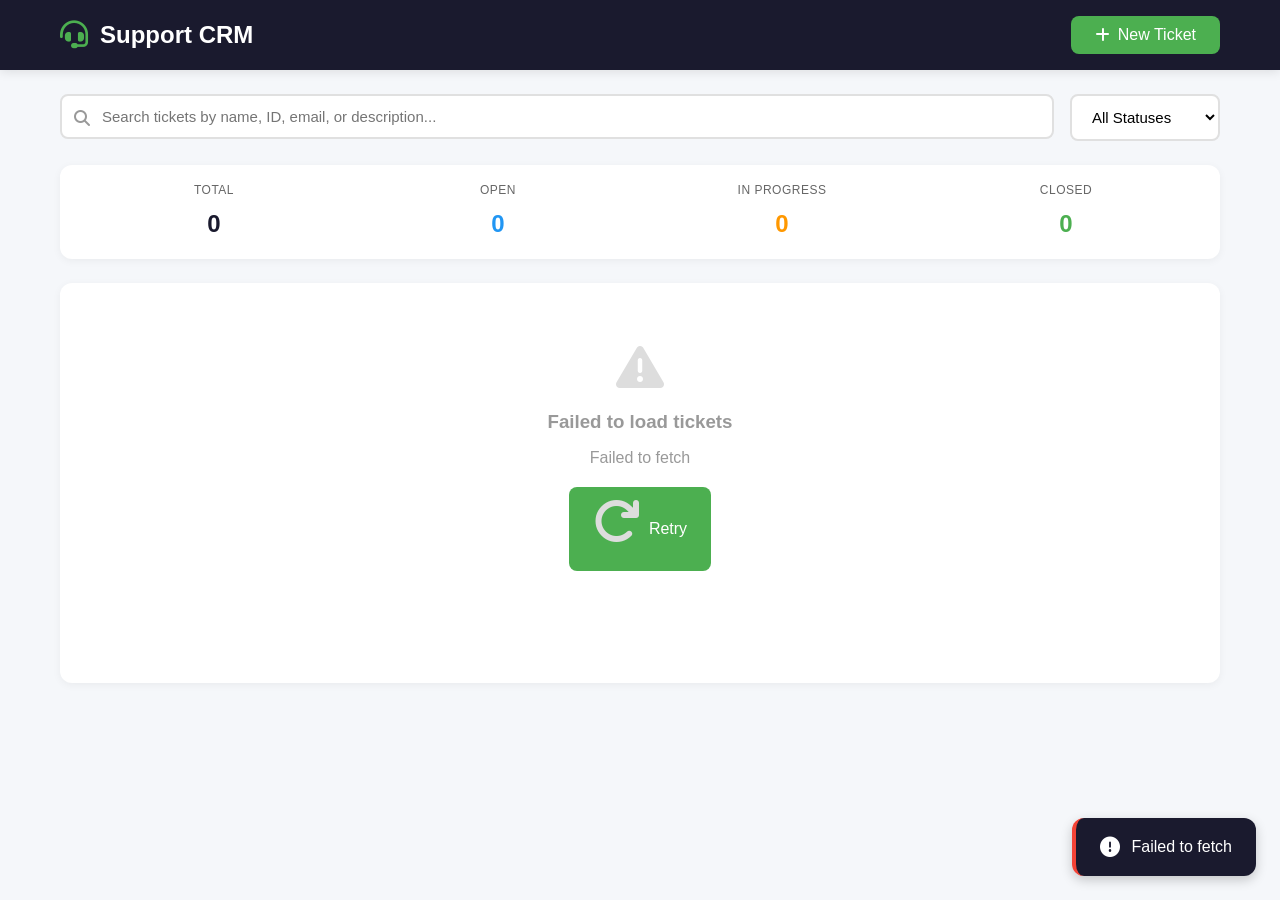
==== frontend/index.html @ c5a0ed96 "initial commit" ====
<!DOCTYPE html>
<html lang="en">
<head>
    <meta charset="UTF-8">
    <meta name="viewport" content="width=device-width, initial-scale=1.0">
    <title>Support CRM - Ticket Management</title>
    <link href="https://cdnjs.cloudflare.com/ajax/libs/font-awesome/6.4.0/css/all.min.css" rel="stylesheet">
    <link href="css/style.css" rel="stylesheet">
</head>
<body>
    <div class="app">
        <!-- Header -->
        <header class="header">
            <div class="container">
                <div class="header-content">
                    <div class="logo">
                        <i class="fas fa-headset"></i>
                        <h1>Support CRM</h1>
                    </div>
                    <button id="newTicketBtn" class="btn-primary">
                        <i class="fas fa-plus"></i> New Ticket
                    </button>
                </div>
            </div>
        </header>

        <!-- Main Content -->
        <main class="main-content">
            <div class="container">
                <!-- Search and Filter Bar -->
                <div class="search-filter-bar">
                    <div class="search-wrapper">
                        <i class="fas fa-search"></i>
                        <input 
                            type="text" 
                            id="searchInput" 
                            placeholder="Search tickets by name, ID, email, or description..."
                            class="search-input"
                        >
                        <button id="clearSearch" class="clear-search" style="display:none">
                            <i class="fas fa-times"></i>
                        </button>
                    </div>
                    <div class="filter-wrapper">
                        <select id="statusFilter" class="filter-select">
                            <option value="">All Statuses</option>
                            <option value="Open">Open</option>
                            <option value="In Progress">In Progress</option>
                            <option value="Closed">Closed</option>
                        </select>
                    </div>
                </div>

                <!-- Stats -->
                <div class="stats-bar" id="statsBar">
                    <div class="stat-item">
                        <span class="stat-label">Total</span>
                        <span class="stat-value" id="totalCount">0</span>
                    </div>
                    <div class="stat-item">
                        <span class="stat-label">Open</span>
                        <span class="stat-value status-open" id="openCount">0</span>
                    </div>
                    <div class="stat-item">
                        <span class="stat-label">In Progress</span>
                        <span class="stat-value status-in-progress" id="inProgressCount">0</span>
                    </div>
                    <div class="stat-item">
                        <span class="stat-label">Closed</span>
                        <span class="stat-value status-closed" id="closedCount">0</span>
                    </div>
                </div>

                <!-- Tickets List -->
                <div id="ticketsContainer" class="tickets-container">
                    <div id="loadingState" class="loading-state">
                        <i class="fas fa-spinner fa-spin"></i>
                        <p>Loading tickets...</p>
                    </div>
                </div>
            </div>
        </main>

        <!-- New Ticket Modal -->
        <div id="newTicketModal" class="modal">
            <div class="modal-content">
                <div class="modal-header">
                    <h2>Create New Ticket</h2>
                    <button class="modal-close" onclick="closeModal('newTicketModal')">
                        <i class="fas fa-times"></i>
                    </button>
                </div>
                <form id="ticketForm" class="ticket-form">
                    <div class="form-group">
                        <label for="customerName">Full Name *</label>
                        <input type="text" id="customerName" required placeholder="John Doe">
                    </div>
                    <div class="form-group">
                        <label for="customerEmail">Email Address *</label>
                        <input type="email" id="customerEmail" required placeholder="john@example.com">
                    </div>
                    <div class="form-group">
                        <label for="subject">Issue Title *</label>
                        <input type="text" id="subject" required placeholder="Brief title of the issue">
                    </div>
                    <div class="form-group">
                        <label for="description">Description *</label>
                        <textarea id="description" required rows="4" placeholder="Detailed description of the issue..."></textarea>
                    </div>
                    <div class="form-actions">
                        <button type="button" class="btn-secondary" onclick="closeModal('newTicketModal')">Cancel</button>
                        <button type="submit" class="btn-primary">Create Ticket</button>
                    </div>
                </form>
            </div>
        </div>

        <!-- Detail Modal -->
        <div id="detailModal" class="modal">
            <div class="modal-content modal-large">
                <div class="modal-header">
                    <h2 id="detailTitle">Ticket Details</h2>
                    <button class="modal-close" onclick="closeModal('detailModal')">
                        <i class="fas fa-times"></i>
                    </button>
                </div>
                <div id="detailContent" class="detail-content">
                    <!-- Dynamically populated -->
                </div>
            </div>
        </div>
    </div>

    <script src="js/app.js"></script>
</body>
</html>
---- frontend/css/style.css ----
/* Reset and Base */
* {
    margin: 0;
    padding: 0;
    box-sizing: border-box;
}

body {
    font-family: -apple-system, BlinkMacSystemFont, 'Segoe UI', Roboto, Oxygen, Ubuntu, sans-serif;
    background: #f5f7fa;
    color: #1a1a2e;
    line-height: 1.6;
}

.container {
    max-width: 1200px;
    margin: 0 auto;
    padding: 0 20px;
}

/* Header */
.header {
    background: #1a1a2e;
    color: white;
    padding: 16px 0;
    position: sticky;
    top: 0;
    z-index: 100;
    box-shadow: 0 2px 10px rgba(0,0,0,0.1);
}

.header-content {
    display: flex;
    justify-content: space-between;
    align-items: center;
}

.logo {
    display: flex;
    align-items: center;
    gap: 12px;
}

.logo i {
    font-size: 28px;
    color: #4CAF50;
}

.logo h1 {
    font-size: 24px;
    font-weight: 600;
}

/* Buttons */
.btn-primary {
    background: #4CAF50;
    color: white;
    border: none;
    padding: 10px 24px;
    border-radius: 8px;
    font-size: 16px;
    font-weight: 500;
    cursor: pointer;
    display: inline-flex;
    align-items: center;
    gap: 8px;
    transition: all 0.3s ease;
}

.btn-primary:hover {
    background: #45a049;
    transform: translateY(-2px);
    box-shadow: 0 4px 12px rgba(76, 175, 80, 0.3);
}

.btn-secondary {
    background: #e0e0e0;
    color: #1a1a2e;
    border: none;
    padding: 10px 24px;
    border-radius: 8px;
    font-size: 16px;
    font-weight: 500;
    cursor: pointer;
    transition: all 0.3s ease;
}

.btn-secondary:hover {
    background: #d0d0d0;
}

.btn-status {
    padding: 6px 16px;
    border: none;
    border-radius: 20px;
    font-size: 13px;
    font-weight: 500;
    cursor: pointer;
    transition: all 0.3s ease;
}

/* Search and Filter */
.search-filter-bar {
    display: flex;
    gap: 16px;
    margin: 24px 0;
    flex-wrap: wrap;
}

.search-wrapper {
    flex: 1;
    position: relative;
    min-width: 200px;
}

.search-wrapper i {
    position: absolute;
    left: 14px;
    top: 50%;
    transform: translateY(-50%);
    color: #999;
}

.search-input {
    width: 100%;
    padding: 12px 40px 12px 40px;
    border: 2px solid #e0e0e0;
    border-radius: 8px;
    font-size: 15px;
    transition: all 0.3s ease;
}

.search-input:focus {
    outline: none;
    border-color: #4CAF50;
    box-shadow: 0 0 0 3px rgba(76, 175, 80, 0.1);
}

.clear-search {
    position: absolute;
    right: 14px;
    top: 50%;
    transform: translateY(-50%);
    background: none;
    border: none;
    color: #999;
    cursor: pointer;
    font-size: 16px;
}

.filter-wrapper {
    min-width: 150px;
}

.filter-select {
    width: 100%;
    padding: 12px 16px;
    border: 2px solid #e0e0e0;
    border-radius: 8px;
    font-size: 15px;
    background: white;
    cursor: pointer;
    transition: all 0.3s ease;
}

.filter-select:focus {
    outline: none;
    border-color: #4CAF50;
}

/* Stats Bar */
.stats-bar {
    display: grid;
    grid-template-columns: repeat(auto-fit, minmax(120px, 1fr));
    gap: 16px;
    margin-bottom: 24px;
    background: white;
    padding: 16px 20px;
    border-radius: 12px;
    box-shadow: 0 2px 8px rgba(0,0,0,0.05);
}

.stat-item {
    text-align: center;
}

.stat-label {
    display: block;
    font-size: 12px;
    color: #666;
    text-transform: uppercase;
    letter-spacing: 0.5px;
}

.stat-value {
    display: block;
    font-size: 24px;
    font-weight: 600;
    margin-top: 4px;
}

.status-open { color: #2196F3; }
.status-in-progress { color: #FF9800; }
.status-closed { color: #4CAF50; }

/* Tickets Container */
.tickets-container {
    background: white;
    border-radius: 12px;
    box-shadow: 0 2px 8px rgba(0,0,0,0.05);
    min-height: 400px;
}

.loading-state {
    text-align: center;
    padding: 60px 20px;
    color: #999;
}

.loading-state i {
    font-size: 32px;
    display: block;
    margin-bottom: 12px;
}

/* Ticket Card */
.ticket-card {
    display: grid;
    grid-template-columns: 1fr 2fr 1fr auto;
    gap: 16px;
    padding: 16px 20px;
    border-bottom: 1px solid #f0f0f0;
    align-items: center;
    transition: all 0.3s ease;
    cursor: pointer;
}

.ticket-card:hover {
    background: #f8f9fa;
}

.ticket-card:last-child {
    border-bottom: none;
}

.ticket-id {
    font-weight: 600;
    color: #4CAF50;
    font-size: 14px;
}

.ticket-info {
    display: flex;
    flex-direction: column;
    gap: 4px;
}

.ticket-name {
    font-weight: 500;
    font-size: 15px;
}

.ticket-subject {
    font-size: 14px;
    color: #666;
}

.ticket-status-badge {
    padding: 4px 12px;
    border-radius: 20px;
    font-size: 12px;
    font-weight: 500;
    display: inline-block;
}

.status-Open { background: #e3f2fd; color: #1976d2; }
.status-In Progress { background: #fff3e0; color: #f57c00; }
.status-Closed { background: #e8f5e9; color: #388e3c; }

.ticket-date {
    font-size: 13px;
    color: #999;
    text-align: right;
}

/* Modal */
.modal {
    display: none;
    position: fixed;
    z-index: 1000;
    left: 0;
    top: 0;
    width: 100%;
    height: 100%;
    background: rgba(0,0,0,0.5);
    animation: fadeIn 0.3s ease;
}

.modal.show {
    display: flex;
    align-items: center;
    justify-content: center;
}

@keyframes fadeIn {
    from { opacity: 0; }
    to { opacity: 1; }
}

@keyframes slideIn {
    from { transform: translateY(-30px); opacity: 0; }
    to { transform: translateY(0); opacity: 1; }
}

.modal-content {
    background: white;
    border-radius: 16px;
    max-width: 600px;
    width: 90%;
    max-height: 90vh;
    overflow-y: auto;
    animation: slideIn 0.3s ease;
}

.modal-large {
    max-width: 800px;
}

.modal-header {
    padding: 20px 24px;
    border-bottom: 1px solid #e0e0e0;
    display: flex;
    justify-content: space-between;
    align-items: center;
}

.modal-header h2 {
    font-size: 20px;
    font-weight: 600;
}

.modal-close {
    background: none;
    border: none;
    font-size: 24px;
    color: #999;
    cursor: pointer;
    padding: 4px 8px;
    border-radius: 4px;
    transition: all 0.3s ease;
}

.modal-close:hover {
    background: #f0f0f0;
    color: #1a1a2e;
}

/* Forms */
.ticket-form {
    padding: 24px;
}

.form-group {
    margin-bottom: 20px;
}

.form-group label {
    display: block;
    margin-bottom: 6px;
    font-weight: 500;
    font-size: 14px;
}

.form-group input,
.form-group textarea,
.form-group select {
    width: 100%;
    padding: 10px 14px;
    border: 2px solid #e0e0e0;
    border-radius: 8px;
    font-size: 15px;
    transition: all 0.3s ease;
}

.form-group input:focus,
.form-group textarea:focus,
.form-group select:focus {
    outline: none;
    border-color: #4CAF50;
    box-shadow: 0 0 0 3px rgba(76, 175, 80, 0.1);
}

.form-group textarea {
    resize: vertical;
    min-height: 100px;
}

.form-actions {
    display: flex;
    gap: 12px;
    justify-content: flex-end;
    margin-top: 24px;
}

/* Detail View */
.detail-content {
    padding: 24px;
}

.detail-section {
    margin-bottom: 24px;
}

.detail-section h3 {
    font-size: 16px;
    font-weight: 600;
    margin-bottom: 12px;
    color: #666;
}

.detail-row {
    display: flex;
    padding: 8px 0;
    border-bottom: 1px solid #f0f0f0;
}

.detail-label {
    font-weight: 500;
    width: 120px;
    flex-shrink: 0;
    color: #666;
}

.detail-value {
    flex: 1;
}

.detail-notes {
    background: #f8f9fa;
    border-radius: 8px;
    padding: 16px;
    margin-top: 8px;
}

.detail-note {
    padding: 12px;
    background: white;
    border-radius: 8px;
    margin-bottom: 8px;
    border-left: 3px solid #4CAF50;
}

.detail-note-time {
    font-size: 12px;
    color: #999;
    margin-top: 4px;
}

.detail-actions {
    margin-top: 24px;
    padding-top: 24px;
    border-top: 1px solid #e0e0e0;
    display: flex;
    gap: 12px;
    flex-wrap: wrap;
}

.detail-actions select {
    padding: 10px 14px;
    border: 2px solid #e0e0e0;
    border-radius: 8px;
    font-size: 14px;
    flex: 1;
    min-width: 150px;
}

.add-note-area {
    margin-top: 16px;
    display: flex;
    gap: 12px;
    flex-wrap: wrap;
}

.add-note-area textarea {
    flex: 1;
    min-width: 200px;
    padding: 10px 14px;
    border: 2px solid #e0e0e0;
    border-radius: 8px;
    resize: vertical;
    min-height: 80px;
}

/* Empty State */
.empty-state {
    text-align: center;
    padding: 60px 20px;
    color: #999;
}

.empty-state i {
    font-size: 48px;
    display: block;
    margin-bottom: 16px;
    color: #ddd;
}

/* Toast Notification */
.toast {
    position: fixed;
    bottom: 24px;
    right: 24px;
    background: #1a1a2e;
    color: white;
    padding: 16px 24px;
    border-radius: 12px;
    box-shadow: 0 4px 12px rgba(0,0,0,0.2);
    display: none;
    align-items: center;
    gap: 12px;
    z-index: 2000;
    animation: slideUp 0.3s ease;
}

@keyframes slideUp {
    from { transform: translateY(100px); opacity: 0; }
    to { transform: translateY(0); opacity: 1; }
}

.toast.success {
    border-left: 4px solid #4CAF50;
}

.toast.error {
    border-left: 4px solid #f44336;
}

.toast i {
    font-size: 20px;
}

/* Responsive */
@media (max-width: 768px) {
    .header-content {
        flex-direction: column;
        gap: 12px;
    }
    
    .ticket-card {
        grid-template-columns: 1fr;
        gap: 8px;
        padding: 16px;
    }
    
    .ticket-date {
        text-align: left;
        font-size: 12px;
    }
    
    .search-filter-bar {
        flex-direction: column;
    }
    
    .stats-bar {
        grid-template-columns: repeat(2, 1fr);
    }
    
    .modal-content {
        width: 95%;
        margin: 10px;
    }
    
    .detail-row {
        flex-direction: column;
        gap: 4px;
    }
    
    .detail-label {
        width: auto;
    }
}

@media (max-width: 480px) {
    .stats-bar {
        grid-template-columns: 1fr 1fr;
        gap: 8px;
        padding: 12px;
    }
    
    .stat-value {
        font-size: 20px;
    }
}
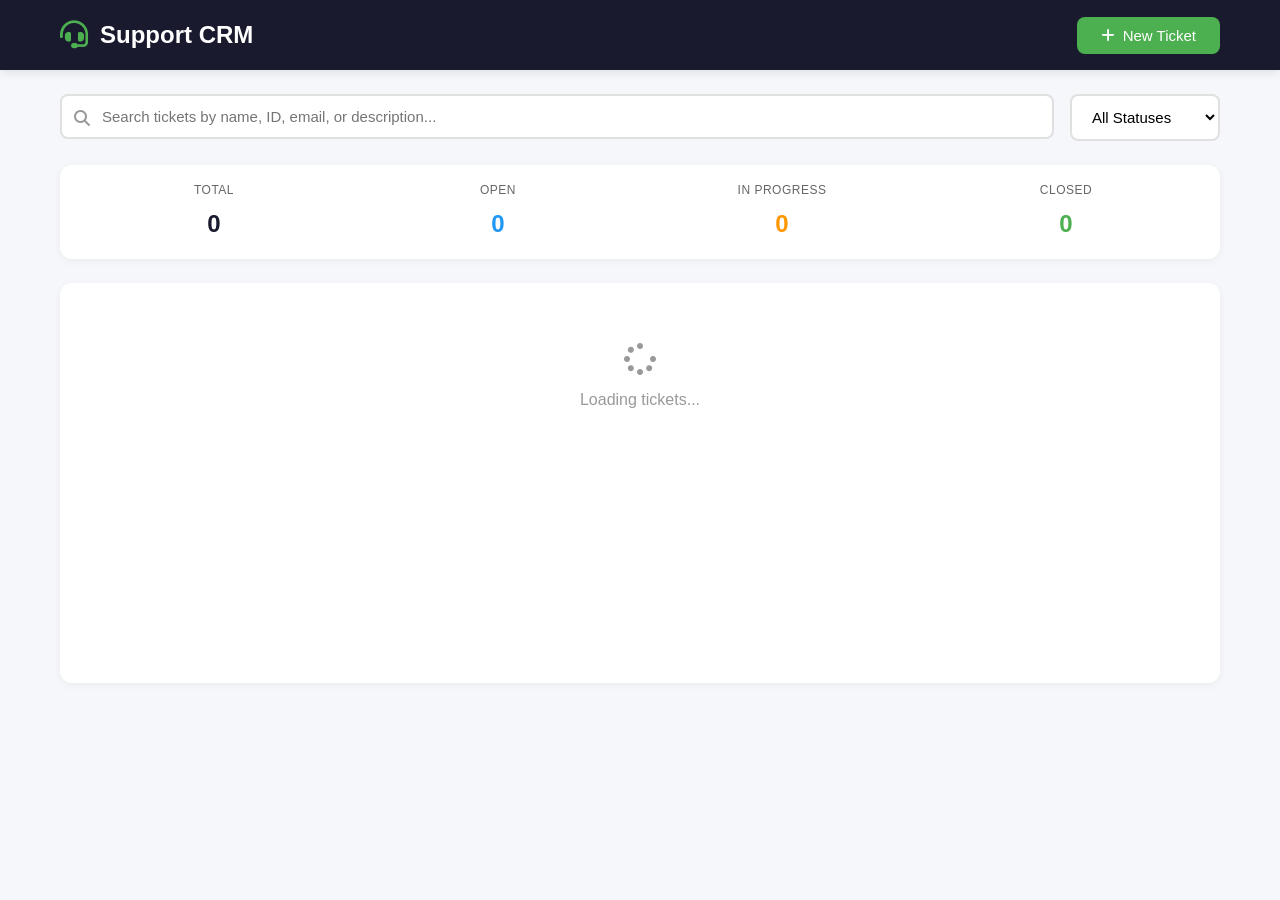
==== commit dd366dc9: "added login/register and user roles" ====
--- a/frontend/index.html
+++ b/frontend/index.html
@@ -9,7 +9,6 @@
 </head>
 <body>
     <div class="app">
-        <!-- Header -->
         <header class="header">
             <div class="container">
                 <div class="header-content">
@@ -17,6 +16,7 @@
                         <i class="fas fa-headset"></i>
                         <h1>Support CRM</h1>
                     </div>
+                    <div id="userBar" class="user-bar"></div>
                     <button id="newTicketBtn" class="btn-primary">
                         <i class="fas fa-plus"></i> New Ticket
                     </button>
@@ -24,16 +24,14 @@
             </div>
         </header>
 
-        <!-- Main Content -->
         <main class="main-content">
             <div class="container">
-                <!-- Search and Filter Bar -->
                 <div class="search-filter-bar">
                     <div class="search-wrapper">
                         <i class="fas fa-search"></i>
-                        <input 
-                            type="text" 
-                            id="searchInput" 
+                        <input
+                            type="text"
+                            id="searchInput"
                             placeholder="Search tickets by name, ID, email, or description..."
                             class="search-input"
                         >
@@ -51,7 +49,6 @@
                     </div>
                 </div>
 
-                <!-- Stats -->
                 <div class="stats-bar" id="statsBar">
                     <div class="stat-item">
                         <span class="stat-label">Total</span>
@@ -71,7 +68,6 @@
                     </div>
                 </div>
 
-                <!-- Tickets List -->
                 <div id="ticketsContainer" class="tickets-container">
                     <div id="loadingState" class="loading-state">
                         <i class="fas fa-spinner fa-spin"></i>
@@ -81,7 +77,6 @@
             </div>
         </main>
 
-        <!-- New Ticket Modal -->
         <div id="newTicketModal" class="modal">
             <div class="modal-content">
                 <div class="modal-header">
@@ -115,7 +110,6 @@
             </div>
         </div>
 
-        <!-- Detail Modal -->
         <div id="detailModal" class="modal">
             <div class="modal-content modal-large">
                 <div class="modal-header">
@@ -124,13 +118,13 @@
                         <i class="fas fa-times"></i>
                     </button>
                 </div>
-                <div id="detailContent" class="detail-content">
-                    <!-- Dynamically populated -->
-                </div>
+                <div id="detailContent" class="detail-content"></div>
             </div>
         </div>
     </div>
 
+    <script src="config.js"></script>
+    <script src="js/auth.js"></script>
     <script src="js/app.js"></script>
 </body>
 </html>
--- a/frontend/css/style.css
+++ b/frontend/css/style.css
@@ -1,4 +1,3 @@
-/* Reset and Base */
 * {
     margin: 0;
     padding: 0;
@@ -33,6 +32,7 @@
     display: flex;
     justify-content: space-between;
     align-items: center;
+    gap: 20px;
 }
 
 .logo {
@@ -49,6 +49,55 @@
 .logo h1 {
     font-size: 24px;
     font-weight: 600;
+}
+
+/* User Bar */
+.user-bar {
+    display: flex;
+    align-items: center;
+    gap: 16px;
+    margin-left: auto;
+}
+
+.user-info {
+    display: flex;
+    align-items: center;
+    gap: 10px;
+}
+
+.user-avatar i {
+    font-size: 32px;
+    color: #4CAF50;
+}
+
+.user-details {
+    display: flex;
+    flex-direction: column;
+    align-items: flex-end;
+}
+
+.user-name {
+    font-size: 14px;
+    font-weight: 500;
+}
+
+.role-badge {
+    font-size: 11px;
+    text-transform: uppercase;
+    letter-spacing: 0.5px;
+    padding: 2px 8px;
+    border-radius: 10px;
+    font-weight: 600;
+}
+
+.role-agent {
+    background: #2196F3;
+    color: white;
+}
+
+.role-admin {
+    background: #FF9800;
+    color: white;
 }
 
 /* Buttons */
@@ -58,19 +107,26 @@
     border: none;
     padding: 10px 24px;
     border-radius: 8px;
-    font-size: 16px;
+    font-size: 15px;
     font-weight: 500;
     cursor: pointer;
     display: inline-flex;
     align-items: center;
     gap: 8px;
     transition: all 0.3s ease;
+    white-space: nowrap;
 }
 
 .btn-primary:hover {
     background: #45a049;
     transform: translateY(-2px);
     box-shadow: 0 4px 12px rgba(76, 175, 80, 0.3);
+}
+
+.btn-primary:disabled {
+    opacity: 0.6;
+    cursor: not-allowed;
+    transform: none;
 }
 
 .btn-secondary {
@@ -79,9 +135,12 @@
     border: none;
     padding: 10px 24px;
     border-radius: 8px;
-    font-size: 16px;
+    font-size: 15px;
     font-weight: 500;
     cursor: pointer;
+    display: inline-flex;
+    align-items: center;
+    gap: 8px;
     transition: all 0.3s ease;
 }
 
@@ -89,14 +148,95 @@
     background: #d0d0d0;
 }
 
-.btn-status {
-    padding: 6px 16px;
+.btn-danger {
+    background: #f44336;
+    color: white;
     border: none;
-    border-radius: 20px;
-    font-size: 13px;
+    padding: 10px 20px;
+    border-radius: 8px;
+    font-size: 14px;
     font-weight: 500;
     cursor: pointer;
+    display: inline-flex;
+    align-items: center;
+    gap: 8px;
     transition: all 0.3s ease;
+}
+
+.btn-danger:hover {
+    background: #d32f2f;
+}
+
+.btn-sm {
+    padding: 6px 14px;
+    font-size: 13px;
+}
+
+.btn-full {
+    width: 100%;
+    justify-content: center;
+    padding: 12px;
+    font-size: 16px;
+    margin-top: 8px;
+}
+
+/* Auth Pages */
+.auth-container {
+    min-height: 100vh;
+    display: flex;
+    align-items: center;
+    justify-content: center;
+    background: linear-gradient(135deg, #1a1a2e 0%, #16213e 100%);
+    padding: 20px;
+}
+
+.auth-card {
+    background: white;
+    border-radius: 16px;
+    padding: 40px;
+    width: 100%;
+    max-width: 420px;
+    box-shadow: 0 20px 60px rgba(0,0,0,0.3);
+}
+
+.auth-logo {
+    text-align: center;
+    margin-bottom: 16px;
+}
+
+.auth-logo i {
+    font-size: 48px;
+    color: #4CAF50;
+}
+
+.auth-card h1 {
+    font-size: 26px;
+    margin-bottom: 6px;
+    text-align: center;
+}
+
+.auth-subtitle {
+    color: #666;
+    margin-bottom: 28px;
+    font-size: 14px;
+    text-align: center;
+}
+
+.auth-link {
+    text-align: center;
+    margin-top: 20px;
+    font-size: 14px;
+    color: #666;
+}
+
+.auth-link a {
+    color: #4CAF50;
+    text-decoration: none;
+    font-weight: 600;
+}
+
+.auth-link a:hover {
+    text-decoration: underline;
 }
 
 /* Search and Filter */
@@ -128,6 +268,7 @@
     border-radius: 8px;
     font-size: 15px;
     transition: all 0.3s ease;
+    background: white;
 }
 
 .search-input:focus {
@@ -274,7 +415,7 @@
 }
 
 .status-Open { background: #e3f2fd; color: #1976d2; }
-.status-In Progress { background: #fff3e0; color: #f57c00; }
+.status-In-Progress { background: #fff3e0; color: #f57c00; }
 .status-Closed { background: #e8f5e9; color: #388e3c; }
 
 .ticket-date {
@@ -332,6 +473,11 @@
     display: flex;
     justify-content: space-between;
     align-items: center;
+    position: sticky;
+    top: 0;
+    background: white;
+    z-index: 1;
+    border-radius: 16px 16px 0 0;
 }
 
 .modal-header h2 {
@@ -380,6 +526,7 @@
     border-radius: 8px;
     font-size: 15px;
     transition: all 0.3s ease;
+    font-family: inherit;
 }
 
 .form-group input:focus,
@@ -433,6 +580,16 @@
 
 .detail-value {
     flex: 1;
+    word-break: break-word;
+}
+
+.detail-value a {
+    color: #4CAF50;
+    text-decoration: none;
+}
+
+.detail-value a:hover {
+    text-decoration: underline;
 }
 
 .detail-notes {
@@ -448,6 +605,10 @@
     border-radius: 8px;
     margin-bottom: 8px;
     border-left: 3px solid #4CAF50;
+}
+
+.detail-note:last-child {
+    margin-bottom: 0;
 }
 
 .detail-note-time {
@@ -472,6 +633,12 @@
     font-size: 14px;
     flex: 1;
     min-width: 150px;
+    cursor: pointer;
+}
+
+.detail-actions select:focus {
+    outline: none;
+    border-color: #4CAF50;
 }
 
 .add-note-area {
@@ -489,6 +656,14 @@
     border-radius: 8px;
     resize: vertical;
     min-height: 80px;
+    font-family: inherit;
+    font-size: 14px;
+}
+
+.add-note-area textarea:focus {
+    outline: none;
+    border-color: #4CAF50;
+    box-shadow: 0 0 0 3px rgba(76, 175, 80, 0.1);
 }
 
 /* Empty State */
@@ -503,6 +678,11 @@
     display: block;
     margin-bottom: 16px;
     color: #ddd;
+}
+
+.empty-state h3 {
+    color: #1a1a2e;
+    margin-bottom: 8px;
 }
 
 /* Toast Notification */
@@ -520,6 +700,7 @@
     gap: 12px;
     z-index: 2000;
     animation: slideUp 0.3s ease;
+    max-width: 400px;
 }
 
 @keyframes slideUp {
@@ -542,41 +723,70 @@
 /* Responsive */
 @media (max-width: 768px) {
     .header-content {
-        flex-direction: column;
+        flex-wrap: wrap;
         gap: 12px;
     }
-    
+
+    .user-bar {
+        order: 3;
+        width: 100%;
+        justify-content: space-between;
+        margin-left: 0;
+    }
+
+    .user-details {
+        align-items: flex-start;
+    }
+
     .ticket-card {
         grid-template-columns: 1fr;
         gap: 8px;
         padding: 16px;
     }
-    
+
     .ticket-date {
         text-align: left;
         font-size: 12px;
     }
-    
+
     .search-filter-bar {
         flex-direction: column;
     }
-    
+
     .stats-bar {
         grid-template-columns: repeat(2, 1fr);
     }
-    
+
     .modal-content {
         width: 95%;
         margin: 10px;
     }
-    
+
     .detail-row {
         flex-direction: column;
         gap: 4px;
     }
-    
+
     .detail-label {
         width: auto;
+    }
+
+    .detail-actions {
+        flex-direction: column;
+    }
+
+    .detail-actions select,
+    .detail-actions button {
+        width: 100%;
+        justify-content: center;
+    }
+
+    .add-note-area {
+        flex-direction: column;
+    }
+
+    .auth-card {
+        padding: 28px;
     }
 }
 
@@ -586,8 +796,12 @@
         gap: 8px;
         padding: 12px;
     }
-    
+
     .stat-value {
         font-size: 20px;
     }
+
+    .logo h1 {
+        font-size: 20px;
+    }
 }
